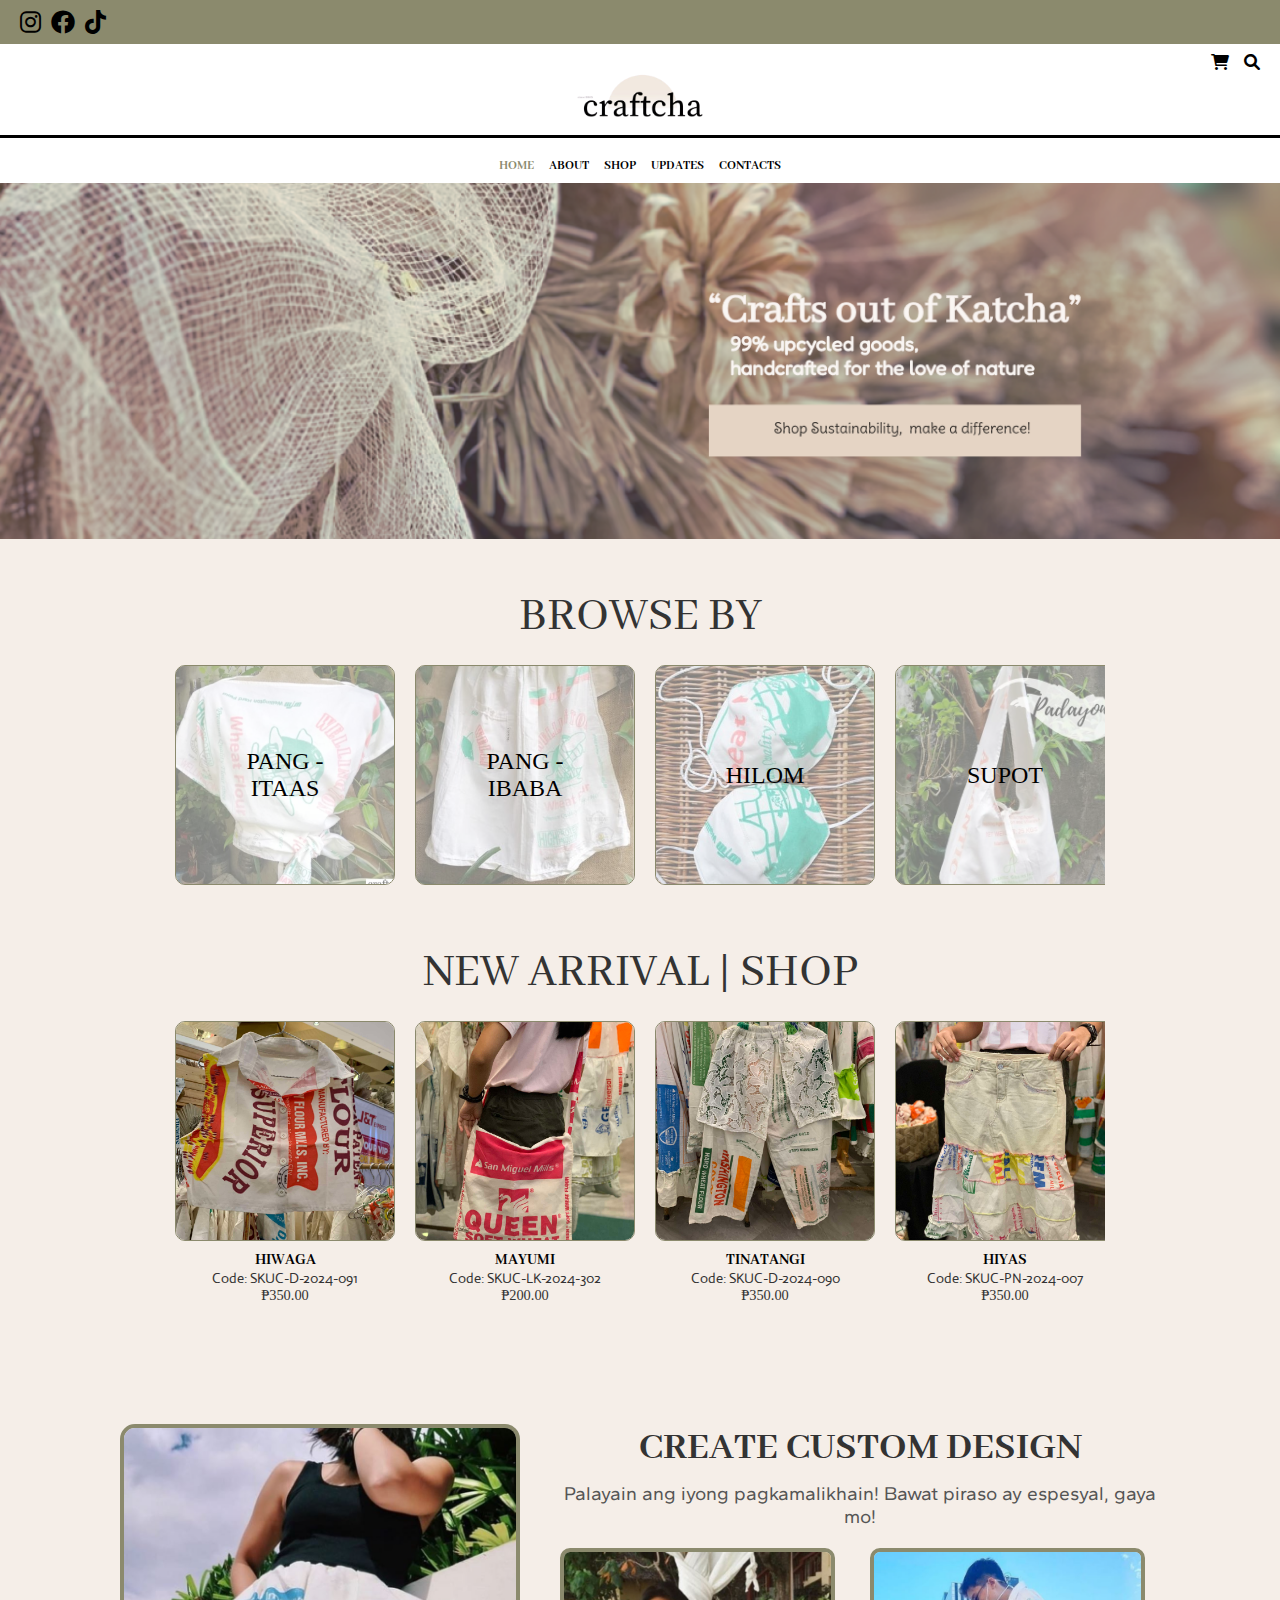
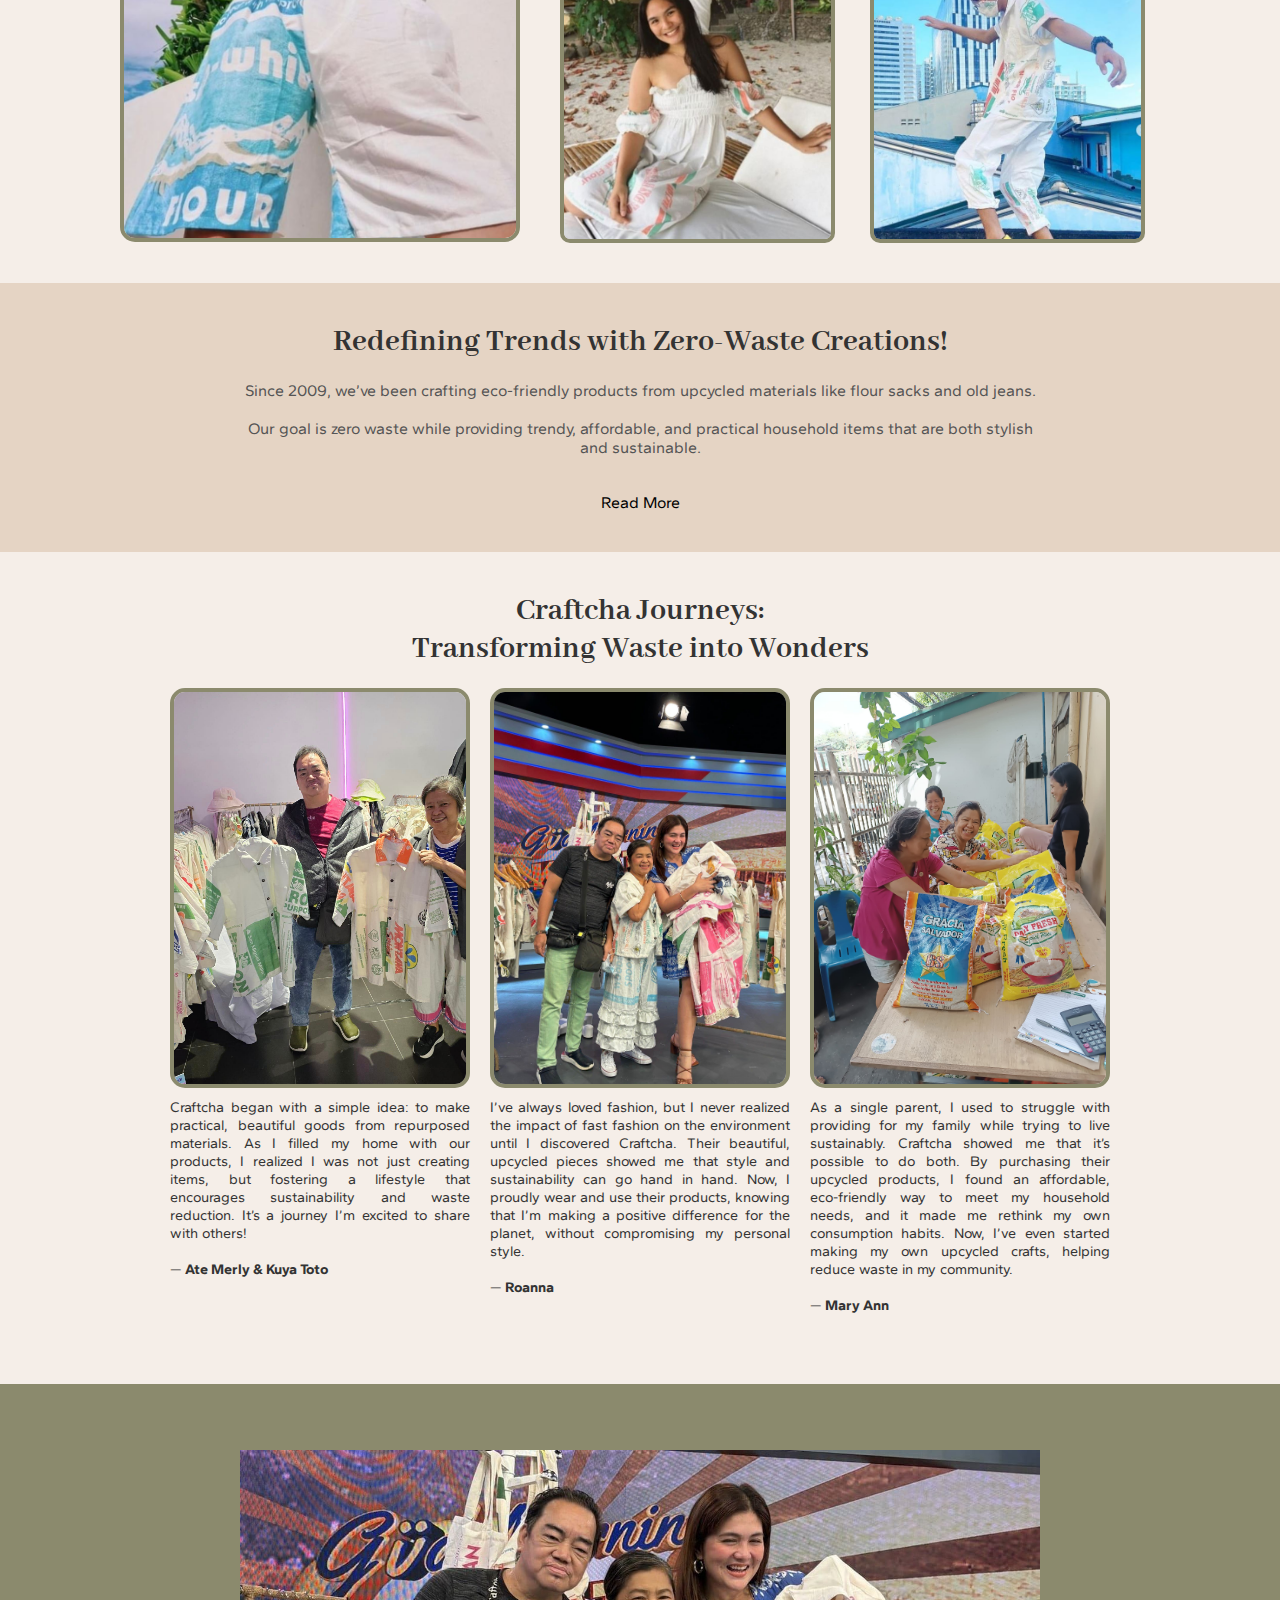
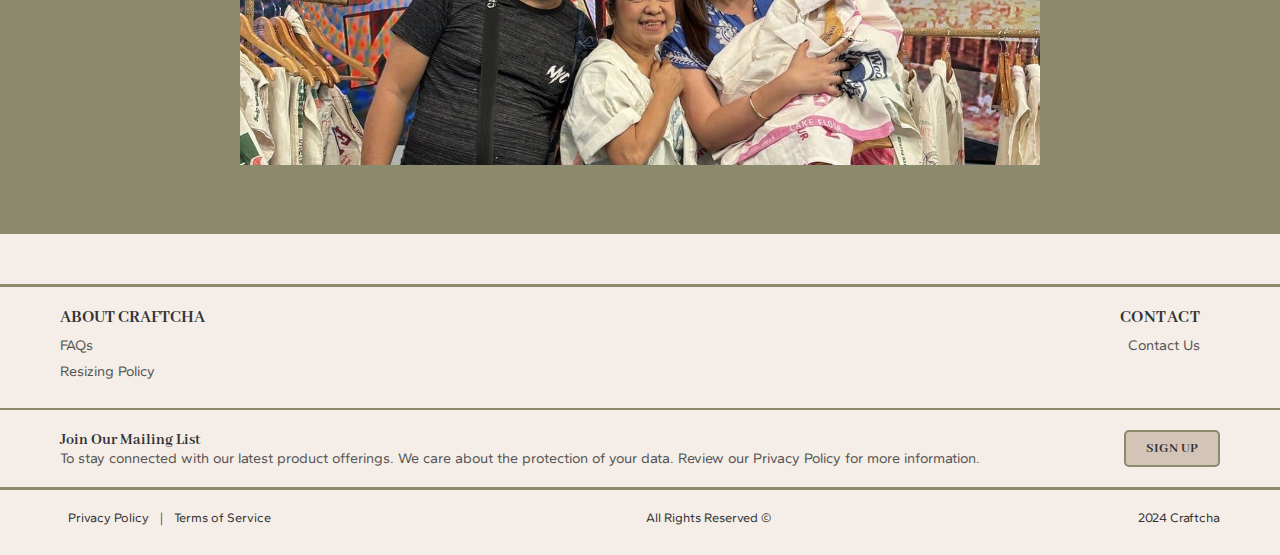
==== index.html @ 89bb4dbe "Add files via upload" ====
<!DOCTYPE html>
<html lang="en">
<head>
    <meta charset="UTF-8">
    <meta name="viewport" content="width=device-width, initial-scale=1.0">
    <title>Home</title>
    <link rel="icon" type="image/x-icon" href="assets/craftcha_logo.png">
    <link rel="stylesheet" href="styles.css">
    <link rel="stylesheet" href="header.css">
    <link rel="stylesheet" href="footer.css">
    <link rel="stylesheet" href="https://cdnjs.cloudflare.com/ajax/libs/font-awesome/6.0.0-beta3/css/all.min.css">
    <link href="https://fonts.googleapis.com/css2?family=Lisu+Bosa&display=swap" rel="stylesheet">
    <link href="https://fonts.googleapis.com/css2?family=Gantari&display=swap" rel="stylesheet">
    <link href="https://fonts.googleapis.com/css2?family=Abhaya+Libre&display=swap" rel="stylesheet">
    <link href="https://fonts.googleapis.com/css2?family=Actor&display=swap" rel="stylesheet">
</head>
<body>
    <!--HEADER-->
    <div class="header">
        <div class="tophead">
            <a href="https://www.instagram.com/craftcha.ph/" class="fa-brands fa-instagram"></a>
            <a href="https://www.facebook.com/craftchaPH" class="fa-brands fa-facebook"></a>
            <a href="https://www.tiktok.com/@craftcha.ph" class="fa-brands fa-tiktok"></a>
        </div>
        <div>
            <div class="headerIcons">
                <!-- <i class="fa-solid fa-envelope"></i> -->
                <i class="fa-solid fa-cart-shopping"></i>
                <i class="fa-solid fa-magnifying-glass"></i>
            </div>
            <img src="assets/homepage/craftcha logo.png" alt="craftcha_logo">
        </div>
        <hr class="line">
        <div class="navbar">
            <a href="index.html" id="nav_home">HOME</a>
            <a href="about_page.html" id="nav_about">ABOUT</a>
            <a href="shop_page.html" id="nav_shop">SHOP</a>
            <a href="update_page.html" id="nav_update">UPDATES</a>
            <a href="contact_page.html" id="nav_contact">CONTACTS</a>
        </div>
    </div>
    <!--END OF HEADER-->

    <!--BODY-->
    <div class="headPic">
        <img src="assets/homepage/1st pic.png" alt="">
    </div>
    <div class="body">
        <div class="head1">
            <h2>BROWSE BY</h2>
        </div>
        <div class="browseBySection">
            <div id="prod-wrapper">
                <div class="prod1">
                    <a href="shop_page.html?category=pangItaas">
                        <div class="shape1">
                            <img src="assets/shop/Garing.JPG" alt="">
                            <div class="blur1"></div>
                            <div class="text-overlay">PANG - ITAAS</div>
                        </div>
                    </a>
                    <a href="shop_page.html?category=pangIbaba">
                        <div class="shape1">
                            <img src="assets/shop/Saya.JPG" alt="">
                            <div class="blur1"></div>
                            <div class="text-overlay">PANG - IBABA</div>
                        </div>
                    </a>
                    <a href="shop_page.html?category=hilom">
                        <div class="shape1">
                            <img src="assets/shop/Laya.JPG" alt="">
                            <div class="blur1"></div>
                            <div class="text-overlay">HILOM</div>
                        </div>
                    </a>
                    <a href="shop_page.html?category=supot">
                        <div class="shape1">
                            <img src="assets/shop/Padayon.JPG" alt="">
                            <div class="blur1"></div>
                            <div class="text-overlay">SUPOT</div>    
                        </div>
                    </a>
                    <a href="shop_page.html?category=pambahay">
                        <div class="shape1">
                            <img src="assets/shop/Likha.JPG" alt="">
                            <div class="blur1"></div>
                            <div class="text-overlay">GAMIT PAMBAHAY</div>
                        </div>
                    </a>
                    <a href="shop_page.html?category=ibaPa">
                        <div class="shape1">
                            <img src="assets/shop/Isla.JPG" alt="">
                            <div class="blur1"></div>
                            <div class="text-overlay">IBA PA</div>
                        </div>
                    </a>
                </div>
            </div>
        </div>
        <div class="head1">
            <a href="shop_page.html"><h2>NEW ARRIVAL | SHOP</h2></a>
        </div>
        <div class="newArrivalSection">
            <div id="prod-wrapper">
                <div class="prod2">
                    <div class="product">
                        <div class="shape2">
                            <img src="assets/shop/Hiwaga.jpg" alt="">
                        </div>
                        <div class="product-details">
                            <p class="product-name">HIWAGA</p>
                            <p class="product-code">Code: SKUC-D-2024-091</p>
                            <p class="product-price">₱350.00</p>
                        </div>
                    </div>
                    <div class="product">
                        <div class="shape2">
                            <img src="assets/shop/Mayumi.jpg" alt="">
                        </div>
                        <div class="product-details">
                            <p class="product-name">MAYUMI</p>
                            <p class="product-code">Code: SKUC-LK-2024-302</p>
                            <p class="product-price">₱200.00</p>
                        </div>
                    </div>
                    <div class="product">
                        <div class="shape2">
                            <img src="assets/shop/Tinatangi.jpg" alt="">
                        </div>
                        <div class="product-details">
                            <p class="product-name">TINATANGI</p>
                            <p class="product-code">Code: SKUC-D-2024-090</p>
                            <p class="product-price">₱350.00</p>
                        </div>
                    </div>
                    <div class="product">
                        <div class="shape2">
                            <img src="assets/shop/Hiyas.jpg" alt="">
                        </div>
                        <div class="product-details">
                            <p class="product-name">HIYAS</p>
                            <p class="product-code">Code: SKUC-PN-2024-007</p>
                            <p class="product-price">₱350.00</p>
                        </div>
                    </div>
                    <div class="product">
                        <div class="shape2">
                            <img src="assets/shop/Tala.jpg" alt="">
                        </div>
                        <div class="product-details">
                            <p class="product-name">TALA</p>
                            <p class="product-code">Code: SKUC-KS-2024-105</p>
                            <p class="product-price">₱450.00</p>
                        </div>
                    </div>
                    <div class="product">
                        <div class="shape2">
                            <img src="assets/shop/Mabalahani.jpg" alt="">
                        </div>
                        <div class="product-details">
                            <p class="product-name">MABALAHANI</p>
                            <p class="product-code">Code: SKUC-NH-2024-067</p>
                            <p class="product-price">₱350.00</p>
                        </div>
                    </div>
                </div>
            </div>
        </div>
    </div>        
    <div class="customDesignSection">
        <div class="content">
            <img src="assets/homepage/v51_111.png" alt="Description" class="leftImage">
                <div class="text">
                    <h1>CREATE CUSTOM DESIGN</h1>
                    <p>
                        Palayain ang iyong pagkamalikhain! Bawat piraso ay espesyal, gaya mo!
                    </p>
                    <div class="additional-images">
                        <img src="assets/homepage/v51_115.png" alt="Description" class="additionalImage">
                        <img src="assets/homepage/v51_116.png" alt="Description" class="additionalImage">
                    </div>
                </div>
            </div>
        </div>   
    </div>
    <div class="aboutPreview">
        <div class="shape3">
            <h1>Redefining Trends with Zero-Waste Creations!</h1>
            <p>
                Since 2009, we’ve been crafting eco-friendly products from upcycled materials like flour sacks and old jeans. <br><br>

                Our goal is zero waste while providing trendy, affordable, and practical household items that are both stylish and sustainable.</p><br><br>
            <a href="about_page.html#read-more">Read More</a>
        </div>
    </div>
    <div class="journey">
        <h1>Craftcha Journeys: <br>Transforming Waste into Wonders</h1>
        <div class="shape">
            <div class="product">
                <div class="shape4">
                    <img src="assets/homepage/story 1.png" alt="">
                </div>
                <div class="text">
                    <p class="para-text">Craftcha began with a simple idea: to make practical, beautiful goods from repurposed materials. As I filled my home with our products, I realized I was not just creating items, but fostering a lifestyle that encourages sustainability and waste reduction. It’s a journey I’m excited to share with others! <br><br>

                    — <b>Ate Merly & Kuya Toto</b> </p>
                </div>
            </div>
            <div class="product">
                <div class="shape4">
                    <img src="assets/homepage/story 2.png" alt="">
                </div>
                <div class="text">
                    <p class="para-text">I’ve always loved fashion, but I never realized the impact of fast fashion on the environment until I discovered Craftcha. Their beautiful, upcycled pieces showed me that style and sustainability can go hand in hand. Now, I proudly wear and use their products, knowing that I’m making a positive difference for the planet, without compromising my personal style.<br><br>

                    — <b>Roanna</b>  </p>
                </div>
            </div>
            <div class="product">
                <div class="shape4">
                    <img src="assets/homepage/story 3.png" alt="">
                </div>
                <div class="text">
                    <p class="para-text">As a single parent, I used to struggle with providing for my family while trying to live sustainably. Craftcha showed me that it’s possible to do both. By purchasing their upcycled products, I found an affordable, eco-friendly way to meet my household needs, and it made me rethink my own consumption habits. Now, I’ve even started making my own upcycled crafts, helping reduce waste in my community.<br><br>

                    — <b>Mary Ann</b> </p>
                </div>
            </div>
        </div>
    </div>
    <div class="slideshow">
        <div class="slideshowContainer">
            <div class="mySlides fade"> 
                <img src="assets/homepage/1st Slide.jpg" > 
            </div> 
            <div class="mySlides fade"> 
                <img src="assets/homepage/2nd Slide.jpg" > 
            </div> 
            <div class="mySlides fade"> 
                <img src="assets/homepage/3rd Slide.jpg" > 
            </div> 
            <div class="mySlides fade"> 
                <img src="assets/homepage/4th Slide.jpg" > 
            </div> 
        </div>
    </div>
    <script>
        let slideIndex = 0;
        showSlides();

        function showSlides() {
            let slides = document.getElementsByClassName("mySlides");
            for (let i = 0; i < slides.length; i++) {
                slides[i].style.display = "none";  
            }
            slideIndex++;
            if (slideIndex > slides.length) {slideIndex = 1}    
            slides[slideIndex-1].style.display = "block";  
            setTimeout(showSlides, 2000);
        }

    </script>
    <!--END OF BODY-->

    <!--FOOTER-->
    <div class="footer">
        <div class="footer-content">
            <hr class="divider"> 

            <div class="footer-top">
                <div class="footer-section">
                    <h3>ABOUT CRAFTCHA</h3>
                    <ul>
                        <a href="about_page.html#faq-section"><li>FAQs</li></a>
                        <!-- <li>Shipping & Returns</li> -->
                        <!-- <li>Warranty</li> -->
                        <!-- <li>Product Reviews</li> -->
                        <a href="about_page.html#resize"><li>Resizing Policy</li></a>
                        <!-- <a href="update_page.html">Updates</a> -->
                    </ul>
                </div>
                <div class="contact-section">
                    <h3>CONTACT</h3>
                    <ul>
                        <a href="contact_page.html"><li>Contact Us</li></a>
                        <!-- <li>Request an Appointment</li> -->
                        <!-- <li>Track Your Order</li> -->
                        <!-- <li>Photo Submission Form</li> -->
                    </ul>
                </div>
            </div> 

            <hr class="divider"> 

            <div class="footer-middle">
                <div class="mailing-title">
                    <b>Join Our Mailing List</b>
                    <p>To stay connected with our latest product offerings. We care about the protection of your data. Review our Privacy Policy for more information.</p>
                </div>
                <button class="sign-up-button">SIGN UP</button>
            </div>

            <hr class="divider"> 

            <div class="footer-bottom">
                <!-- <div class="social-media">
                    <img class="footer-icon" src="assets/homepage/ig.png" alt="Instagram">
                    <img class="footer-icon" src="assets/homepage/fb.png" alt="Facebook">
                    <img class="footer-icon" src="assets/homepage/tiktok.png" alt="TikTok">
                </div> -->
                <div class="legal-links">
                    <a href="#">Privacy Policy</a> | <a href="#">Terms of Service</a>
                </div>
                <div class="copyright"> All Rights Reserved © </div>
                <div class="craftcha"> 2024 Craftcha </div>
            </div>
        </div>
    </div>
    <!--END OF FOOTER-->
    
    <!-- <div class="big-byte-section">
        <h4>BIG BYTE</h4>
        <p>Members</p>
        <ul>
            <li>Aguiman, Raellah</li>
            <li>Agustin, Erica</li>
            <li>Bola, Shareen</li>
            <li>Chan, Ernest</li>
            <li>Majadas, Geian</li>
            <li>Sanchez, Jhio</li>
        </ul>
    </div> -->
</body>
</html>
---- styles.css ----
#nav_home {
    color:#8b8a6d;
}
/* Head Image Section */
.headPic {
    width:100%;
    overflow:hidden;
    display:flex;
    justify-content:center;
    align-items:center;
    background-color:#f0e7de;
    margin-top:180px;
}
.headPic img {
    width:100%;
    height:80%;
    object-fit:cover;
    object-position:center;
}
/* Mobile responsive adjustments */
/* @media (max-width:768px) {
    .headPic {
        height:60vh;
    }
}
@media (max-width:576px) {
    .headPic {
        height:50vh;
    }
}Body */
.body {
    padding:50px 20px 20px;
}
.browseBySection,.newArrivalSection {
    text-align:center;
    margin-bottom:40px;
    display:flex;
    justify-content:center;
    align-items:center;
}
.head1 {
    font-family:'Abhaya Libre';
    font-size:2rem;
    margin-bottom:20px;
    color:#333;
    display:flex;
    justify-content:center;
}
.head1 h2 {
    font-weight:normal;
}
.head1 a,.shape3 a {
    color:inherit;
    text-decoration:none;
}
.head1 a:hover,.shape3 a:hover {
    color:#8b8a6d;
    text-decoration:underline;
}
#prod-wrapper {
    width:75%;
    overflow-x:auto;
    -webkit-overflow-scrolling:touch;
    padding-bottom:20px;
}
.prod1,.prod2 {
    display:flex;
    flex-wrap:nowrap;
    gap:20px;
    justify-content:flex-start;
}
.shape1,.shape2 {
    position:relative;
    width:220px;
    height:220px;
    border:1px solid #8b8a6d;
    border-radius:10px;
    overflow:hidden;
    flex-shrink:0;
}
.shape1 img,.shape2 img {
    width:100%;
    height:100%;
    object-fit:cover;
}
.blur1 {
    position:absolute;
    top:0;
    left:0;
    width:100%;
    height:100%;
    background-color:rgba(255,255,255,0.5);
}
.text-overlay {
    position:absolute;
    top:50%;
    left:50%;
    transform:translate(-50%,-50%);
    font-size:1.5rem;
    color:#000;
    text-align:center;
}
.product-details {
    text-align:center;
    margin-top:10px;
}
.product-details .product-name {
    font-family:'Abhaya Libre';
}
.product-details .product-code {
    font-family:'Actor';
}
.text p {
    font-family:'Gantari';
}
.product-name {
    font-weight:bold;
}
.product-code,.product-price {
    font-size:0.9rem;
    color:#333;
}
.shape3 h1 {
    font-family:'Abhaya Libre';
}
.shape3 p, .shape3 a {
    font-family:'Gantari';
}
.text h1,.text p {
    text-align:center;
}
.customDesignSection {
    background-color:#F5EEE8;
    padding:40px;
}
.content {
    display:flex;
    align-items:flex-start;
    justify-content:center;
    gap:40px;
    flex-wrap:wrap;
}
.leftImage {
    width:100%;
    max-width:400px;
    border:4px solid #8b8a6d;
    border-radius:15px;
    object-fit:cover;
}
.text {
    max-width:600px;
    text-align:left;
}
.text h1 {
    font-size:2.5rem;
    color:#333;
    margin-bottom:10px;
    font-family:'Abhaya Libre';
}
.text p {
    font-size:1.2rem;
    color:#555;
    margin-bottom:20px;
}
.additional-images {
    display:grid;
    grid-template-columns:repeat(3,1fr);
    gap:15px;
    margin-top:20px;
}
.additional-images {
    display:flex;
    gap:35px;
    justify-content:flex-start;
    margin-top:20px;
    margin-left:auto;
    margin-right:auto;
}
.additionalImage {
    width:275px;
    height:295px;
    border:4px solid #8b8a6d;
    border-radius:10px;
    object-fit:cover;
    background-color:#f0e7de;
}
/* Responsive adjustments */
@media (max-width:768px) {
    .content {
        flex-direction:column;
        align-items:center;
        text-align:center;
    }
    .text {
        text-align:center;
    }
    .additional-images {
        display:grid;
        grid-template-columns:repeat(
          2,1fr
        );
        gap:15px;
        justify-items:center;
        margin-top:20px;
    }
    .additionalImage {
        width:160px;
        height:180px;
    }
}
@media (max-width:426px) {
    .leftImage {
        max-width:90%;
        margin:0 auto;
    }
    .text h1 {
        font-size:1.8rem;
    }
    .additional-images {
        grid-template-columns:1fr;
        justify-items:center;
    }
    .additionalImage {
        width:140px;
        height:160px;
    }

    /* .text .para-text {
        max-width: 500px;
    } */
}/* About Preview */
.aboutPreview {
    background-color:#e5d4c4;
    text-align:center;
    padding:40px 20px;
}
.shape3 {
    max-width:800px;
    margin:auto;
}
.shape3 h1 {
    font-size:2rem;
    color:#333;
    margin-bottom:20px;
}
.shape3 p {
    font-size:1rem;
    color:#555;
}
/* Journey Section */
.journey {
    text-align:center;
    padding:40px 20px;
}
.journey h1 {
    font-size:2rem;
    color:#333;
    margin-bottom:20px;
    font-family:'Abhaya Libre';
}
.shape {
    display:flex;
    flex-wrap:wrap;
    gap:20px;
    justify-content:center;
}
.shape4 {
    width:300px;
    height:400px;
    border:4px solid #8b8a6d;
    border-radius:15px;
    overflow:hidden;
    display:flex;
    align-items:center;
    justify-content:center;
}
.shape4 img {
    width:100%;
    height:100%;
    object-fit:cover;
}
.text .para-text {
    font-size:0.9rem;
    color:#333;
    padding:10px 0;
    text-align:justify;
    max-width:300px;
    /* margin:0 auto; */
}
.slideshow {
    background-color:#8B8A6D;
}
/* Slideshow */
.slideshowContainer {
    position:relative;
    max-width:100%;
    width:800px;
    height:450px;
    overflow:hidden;
    display:flex;
    align-items:center;
    justify-content:center;
    margin:auto;
    /* animation: slideShow 2s linear infinite; */
}

/* @keyframes slideShow {
    0% {
      transform: translateX(0);
    }
    33.33% {
      transform: translateX(-100%);
    }
    66.66% {
      transform: translateX(-200%);
    }
    100% {
      transform: translateX(0);
    }
} */
.mySlides {
    display:none;
}
.mySlides img {
    width:100%;
    height:100%;
    object-fit:cover;
}
@media (max-width:768px) {
    .slideshowContainer {
        width:100%;
        height:auto;
    }
    .mySlides img {
        height:auto;
    }
}
---- header.css ----
* {
    margin:0;
    padding:0;
    box-sizing:border-box;
}
body {
    background-color:#F5EEE8;
    overflow-x:hidden;
    scroll-behavior: smooth;
}
.header {
    position:fixed;
    top:0;
    width:100%;
    background:white;
    z-index:999;
}
.tophead {
    background-color:#8b8a6d;
    display:flex;
    justify-content:flex-start;
    gap:10px;
    padding:10px 20px;
}
.tophead a {
    color:black;
    font-size:1.5rem;
    text-decoration:none;
}

.tophead a:hover {
    color: inherit;
    text-decoration: none;
}

.headerIcons {
    display:flex;
    gap:15px;
    justify-content:flex-end;
    margin:10px 20px 0 0;
}
.header img {
    display:block;
    margin:0 auto;
    max-width:150px;
    height:auto;
}
.line {
    border:none;
    height:2.5px;
    background-color:black;
    margin:10px 0;
}
.navbar {
    font-family:'Abhaya Libre';
    display:flex;
    justify-content:center;
    gap:15px;
    padding:10px;
    font-weight:bold;
    font-size:small;
}
.navbar a {
    color:black;
    text-decoration:none;
}
.navbar a:hover {
    color:#8b8a6d;
}
/* Mobile responsiveness */
@media (max-width:360px) {
    .navbar {
        align-items:center;
        padding:8px;
    }
    .navbar a {
        font-size:.9rem;
        padding:6px 0;
    }
    .navbar a:hover {
        color:#8b8a6d;
    }
}

.main_header {
    font-family: 'Abhaya Libre';
}
---- footer.css ----
/* Footer */
/* Footer Styling */
.footer {
    background-color:#F5EEE8;
    padding:30px 0;
    color:#333;
}
.footer-content {
    max-width:1200px;
    margin:auto;
    padding:0 20px;
}
.divider {
    border:0;
    height:2.5px;
    background-color:#8b8a6d;
    margin:20px 0;
    width:100vw !important;
    position:relative;
    left:50%;
    transform:translateX(-50%);
}
.footer-top {
    display:flex;
    justify-content:space-between;
    flex-wrap:wrap;
}
.footer-section {
    flex:1;
    min-width:220px;
    text-align:left;
}
.footer-section h3 {
    font-size:1.1rem;
    font-weight:bold;
    margin-bottom:5px;
    color:#333;
    font-family:'Abhaya Libre';
}
.footer-section ul {
    list-style:none;
}
.footer-section ul li {
    margin:8px 0;
    color:#555;
    font-size:0.9rem;
    font-family:'Gantari';
}
/* Mobile Responsive Styling */
@media (max-width:768px) {
    .footer-section {
        text-align:center;
        padding:10px 0;
    }
    .footer-section h3 {
        font-size:1rem;
        margin-bottom:10px;
    }
    .footer-section ul li {
        font-size:0.85rem;
        margin:6px 0;
    }
}

/* Contact Section Styling */
.contact-section {
    flex:1;
    min-width:220px;
    text-align:right;
    padding:0 20px;
}
.contact-section h3 {
    font-size:1.1rem;
    font-weight:bold;
    margin-bottom:5px;
    color:#333;
    letter-spacing:0.5px;
    font-family:'Abhaya Libre';
}
.contact-section ul {
    list-style:none;
    padding:0;
}
.contact-section ul li {
    margin:8px 0;
    color:#555;
    font-size:0.9rem;
    transition:color 0.3s;
    font-family:'Gantari';
}
@media (max-width:768px) {
    .contact-section {
        text-align:center;
        padding:10px 0;
    }
    .contact-section h3 {
        font-size:1rem;
        margin-bottom:10px;
    }
    .contact-section ul li {
        font-size:0.85rem;
        margin:6px 0;
    }
}
.footer-middle {
    display:flex;
    justify-content:space-between;
    /* align-items:center; */
    background-color:#F5EEE8;
    /* padding:0; */
}
.mailing-title {
    font-size:1rem;
}

.mailing-title b {
    font-family:'Abhaya Libre';
}

.mailing-title p {
    font-size:0.9rem;
    color:#555;
    /* max-width:600px; */
    margin-right:10px;
    font-family:'Gantari';
}
.sign-up-button {
    padding:5px 20px;
    background-color:#d4c4b8;
    color:#333;
    border:2px solid #8b8a6d;
    border-radius:5px;
    font-size:0.9rem;
    cursor:pointer;
    font-weight:bold;
    transition:background-color 0.3s,color 0.3s;
    /* margin-left:-10px; */
    font-family:'Abhaya Libre';
}
.sign-up-button:hover {
    background-color:#8b8a6d;
    color:#fff;
}
.footer-bottom {
    display:flex;
    justify-content:space-between;
    align-items:center;
    flex-wrap:wrap;
    text-align:center;
    padding-top:0px;
    font-family:'Gantari';
}
.social-media {
    display:flex;
    gap:5px;
}
.footer-icon {
    width:20px;
    height:20px;
    transition:opacity 0.3s;
}
.footer-icon:hover {
    opacity:0.7;
}
.legal-links {
    font-size:0.8rem;
    color:#555;
}
.legal-links a {
    color:#333;
    text-decoration:none;
    margin:0 8px;
    transition:color 0.3s;
}
.legal-links a:hover {
    color:#8b8a6d;
}
.copyright {
    font-size:0.8rem;
    color:#333;
}
.craftcha {
    font-size:0.8rem;
    color:#333;
}
/* Responsive Adjustments */
@media (max-width:768px) {
    .footer-top {
        flex-direction:column;
        text-align:center;
    }
    .footer-bottom {
        flex-direction:column;
        gap:10px;
    }
}/* Big Byte Section Styling */
.big-byte-section {
    font-size:0.9rem;
    color:#333;
    text-align:left;
    margin:20px 0;
    line-height:1.5;
}
.big-byte-section h4 {
    font-size:1rem;
    font-weight:bold;
    margin-bottom:10px;
}
.big-byte-section ul {
    list-style:none;
    padding:0;
    margin:0;
}
.big-byte-section li {
    margin-bottom:5px;
}
.footer-container .big-byte-section {
    margin-top:20px;
    padding-top:10px;
    border-top:1px solid #8b8a6d;
}

/* ul a li {
    list-style-type: none;
} */

a {
    color: inherit;
    text-decoration: none;
}

a:hover {
    color: #8b8a6d;
    text-decoration: underline;
}
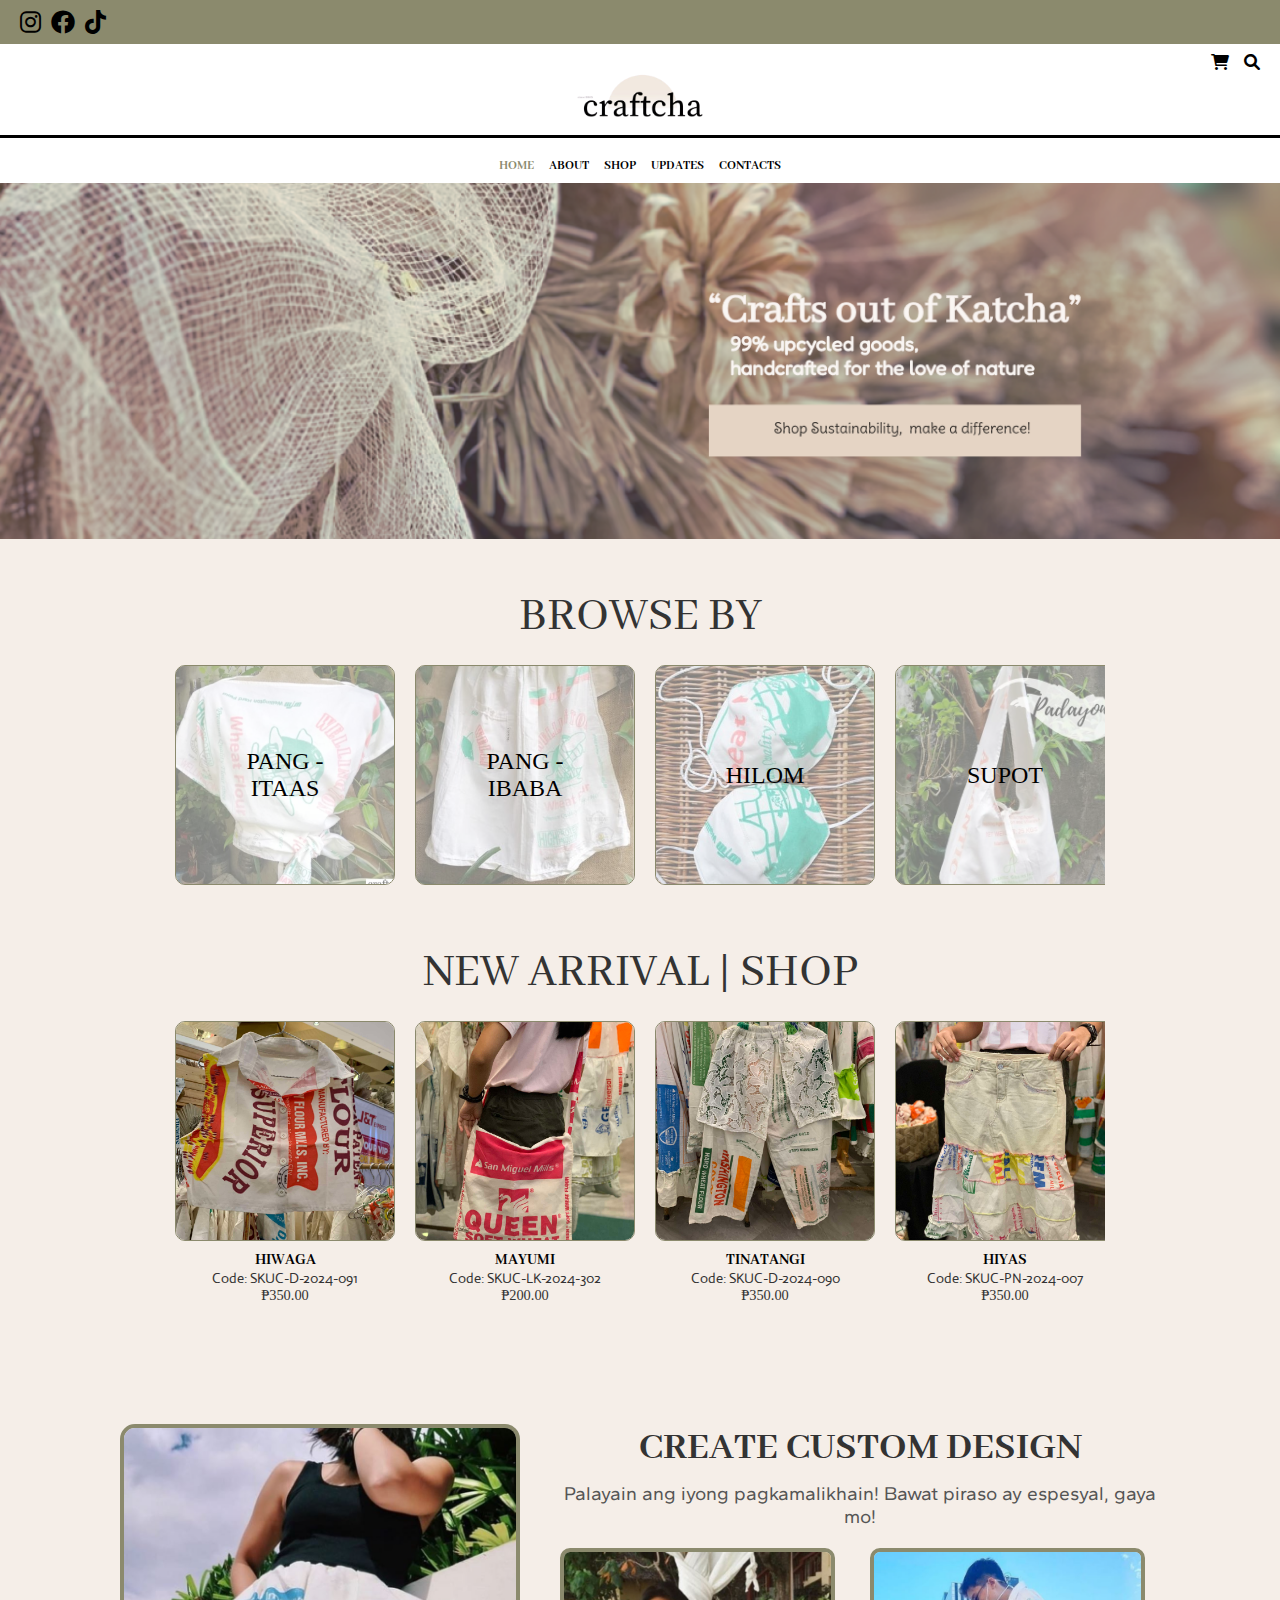
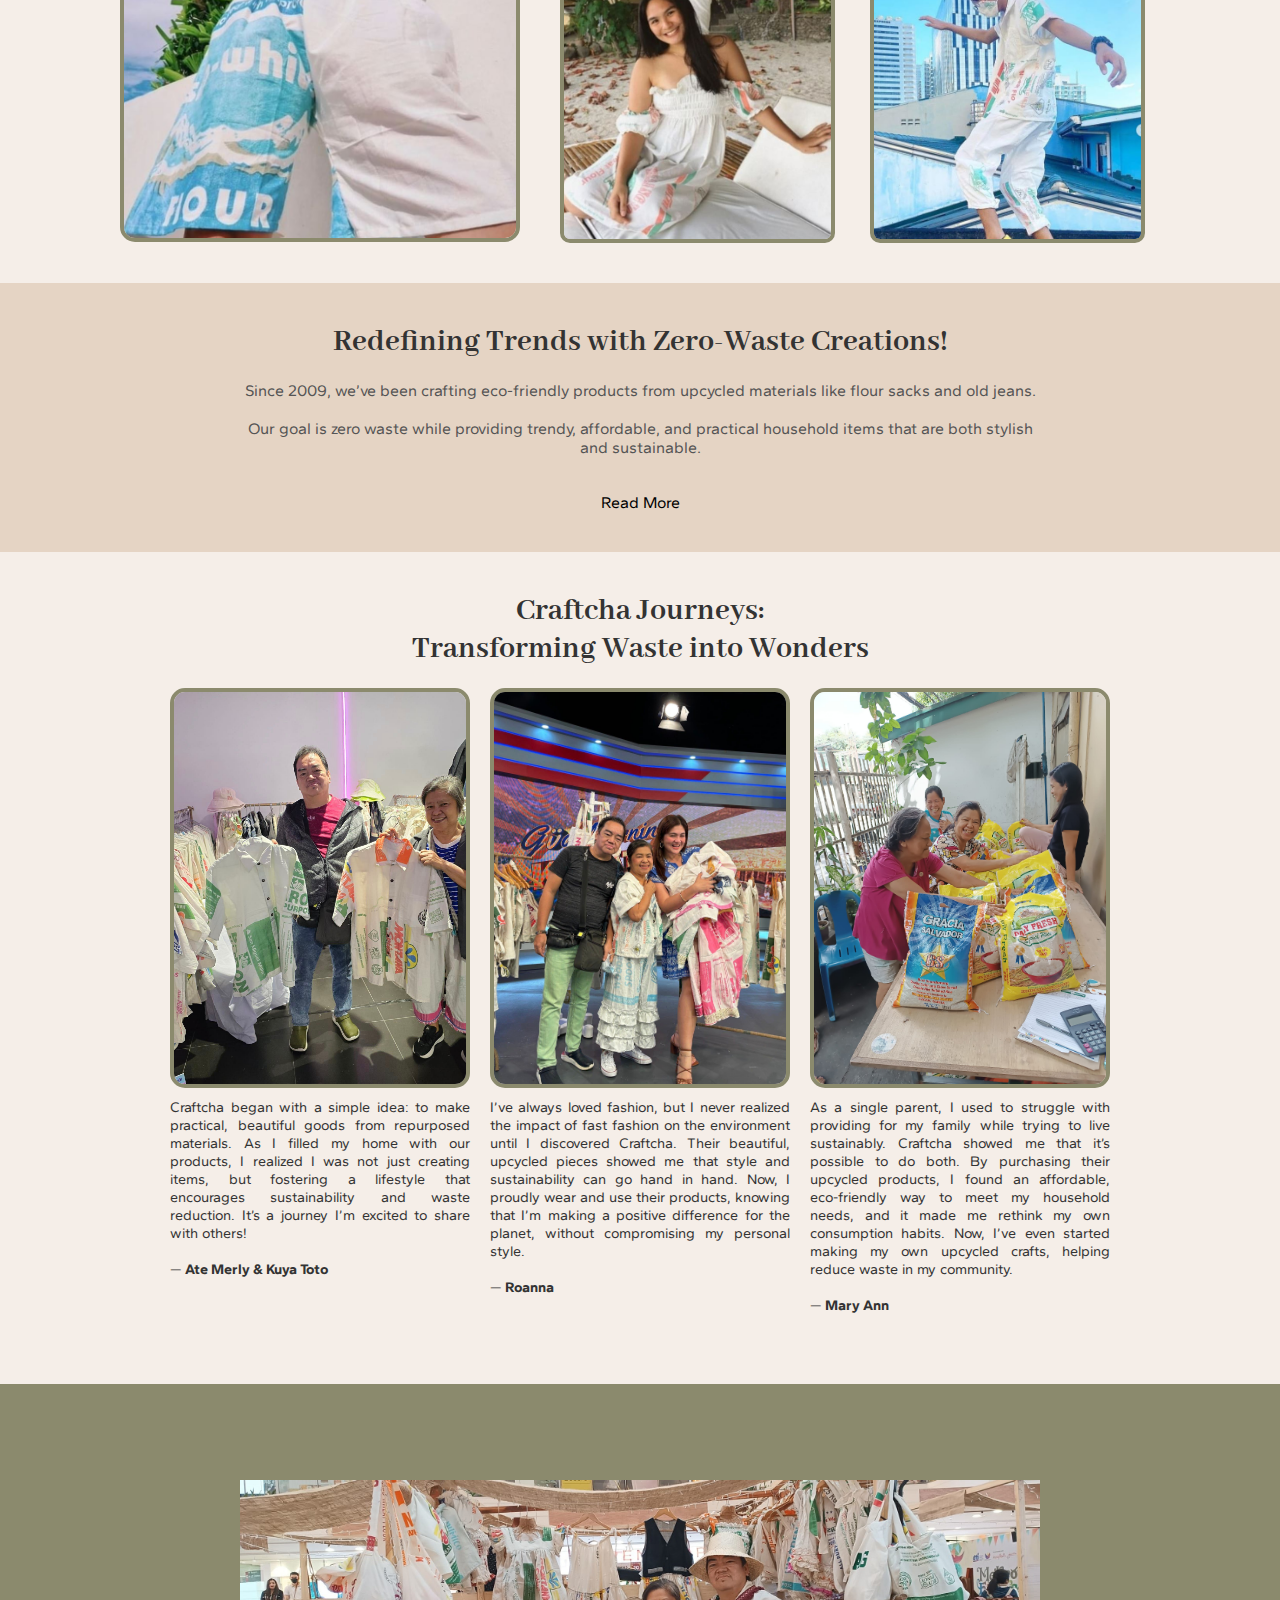
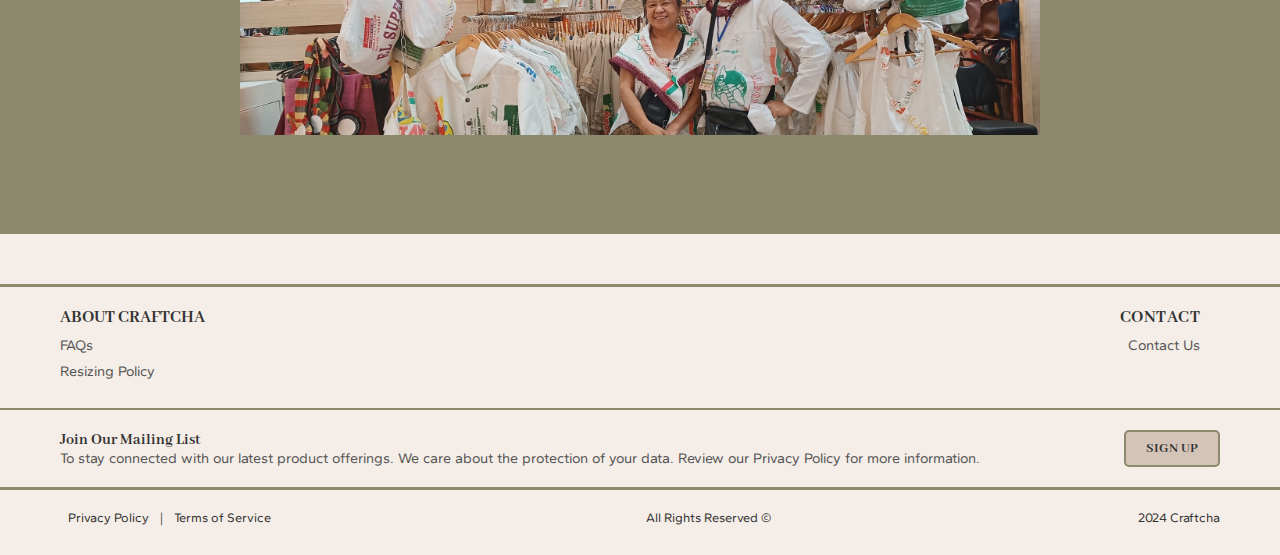
==== commit 84872e91: "Add files via upload" ====
--- a/index.html
+++ b/index.html
@@ -98,7 +98,7 @@
             </div>
         </div>
         <div class="head1">
-            <a href="shop_page.html"><h2>NEW ARRIVAL | SHOP</h2></a>
+            <a href="shop_page.html?category=new"><h2>NEW ARRIVAL | SHOP</h2></a>
         </div>
         <div class="newArrivalSection">
             <div id="prod-wrapper">
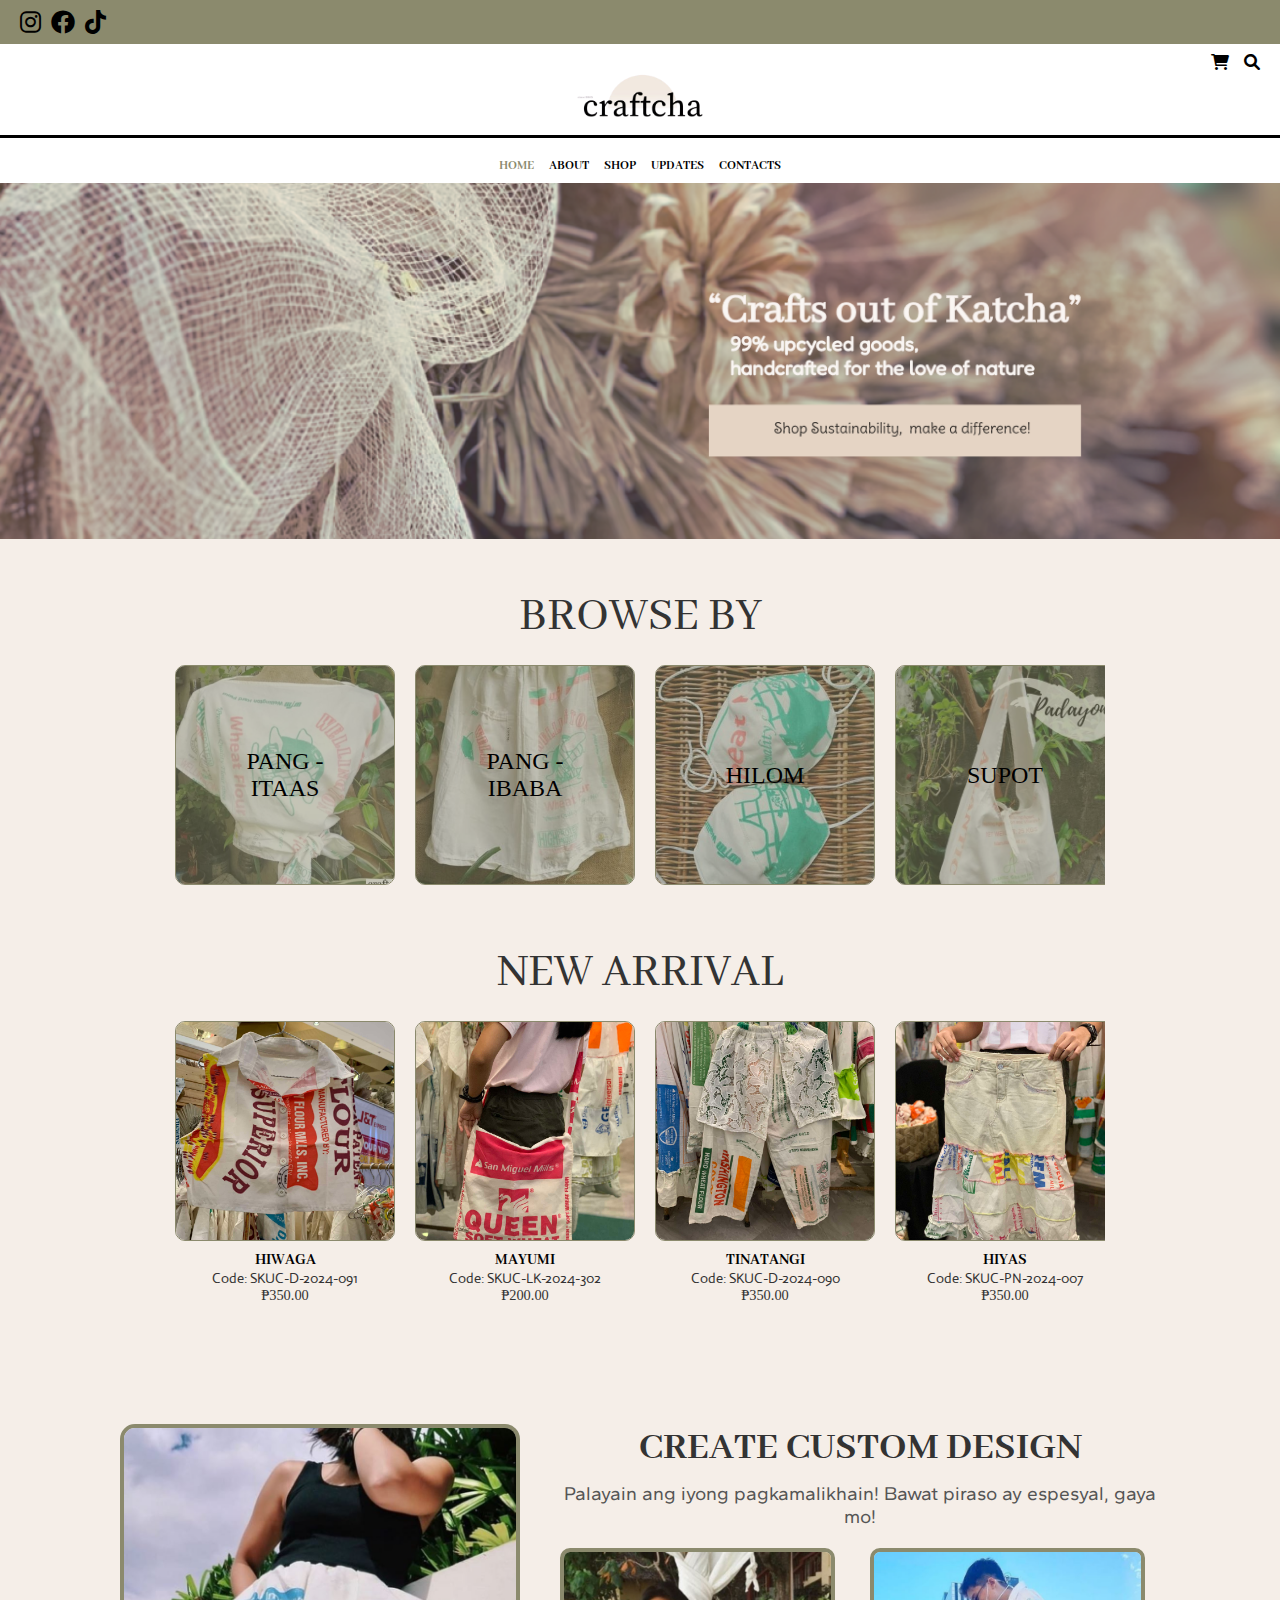
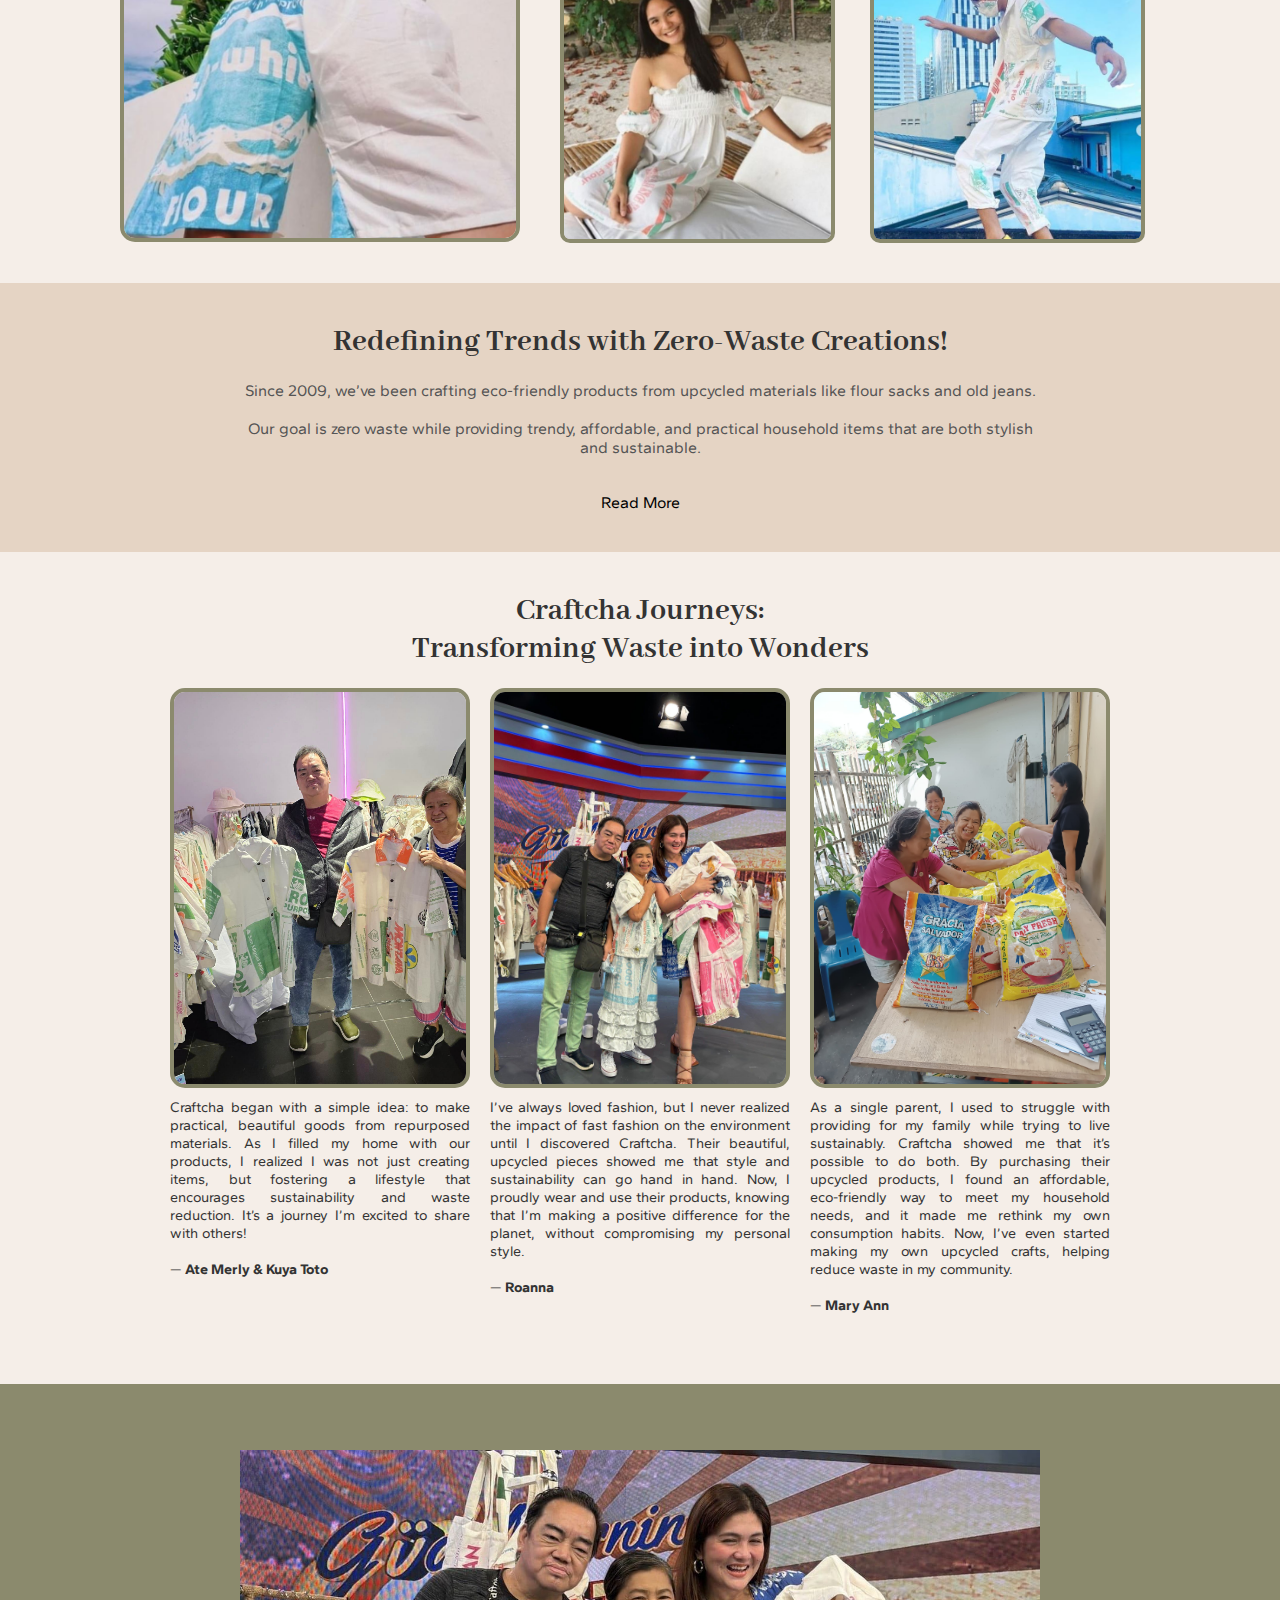
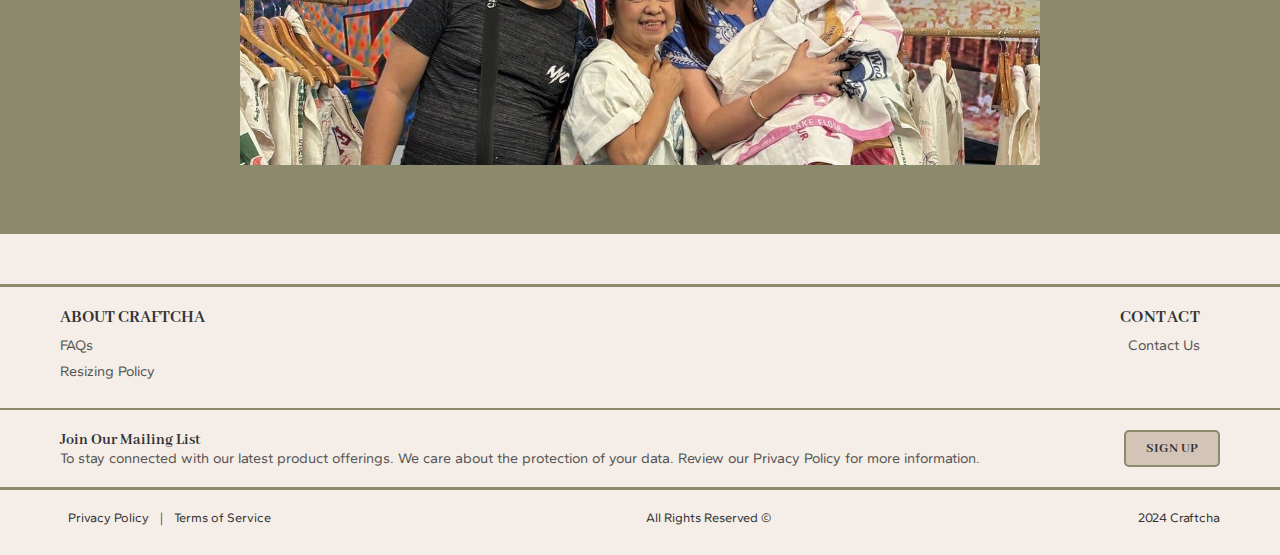
==== commit 5657adf0: "Add files via upload" ====
--- a/index.html
+++ b/index.html
@@ -28,7 +28,7 @@
                 <i class="fa-solid fa-cart-shopping"></i>
                 <i class="fa-solid fa-magnifying-glass"></i>
             </div>
-            <img src="assets/homepage/craftcha logo.png" alt="craftcha_logo">
+            <a href="index.html"><img src="assets/homepage/craftcha logo.png" alt="craftcha_logo"></a>
         </div>
         <hr class="line">
         <div class="navbar">
@@ -98,7 +98,7 @@
             </div>
         </div>
         <div class="head1">
-            <a href="shop_page.html?category=new"><h2>NEW ARRIVAL | SHOP</h2></a>
+            <a href="shop_page.html?category=new"><h2>NEW ARRIVAL</h2></a>
         </div>
         <div class="newArrivalSection">
             <div id="prod-wrapper">
--- a/styles.css
+++ b/styles.css
@@ -89,7 +89,7 @@
     left:0;
     width:100%;
     height:100%;
-    background-color:rgba(255,255,255,0.5);
+    background-color:rgba(139, 138, 109, 0.5);;
 }
 .text-overlay {
     position:absolute;
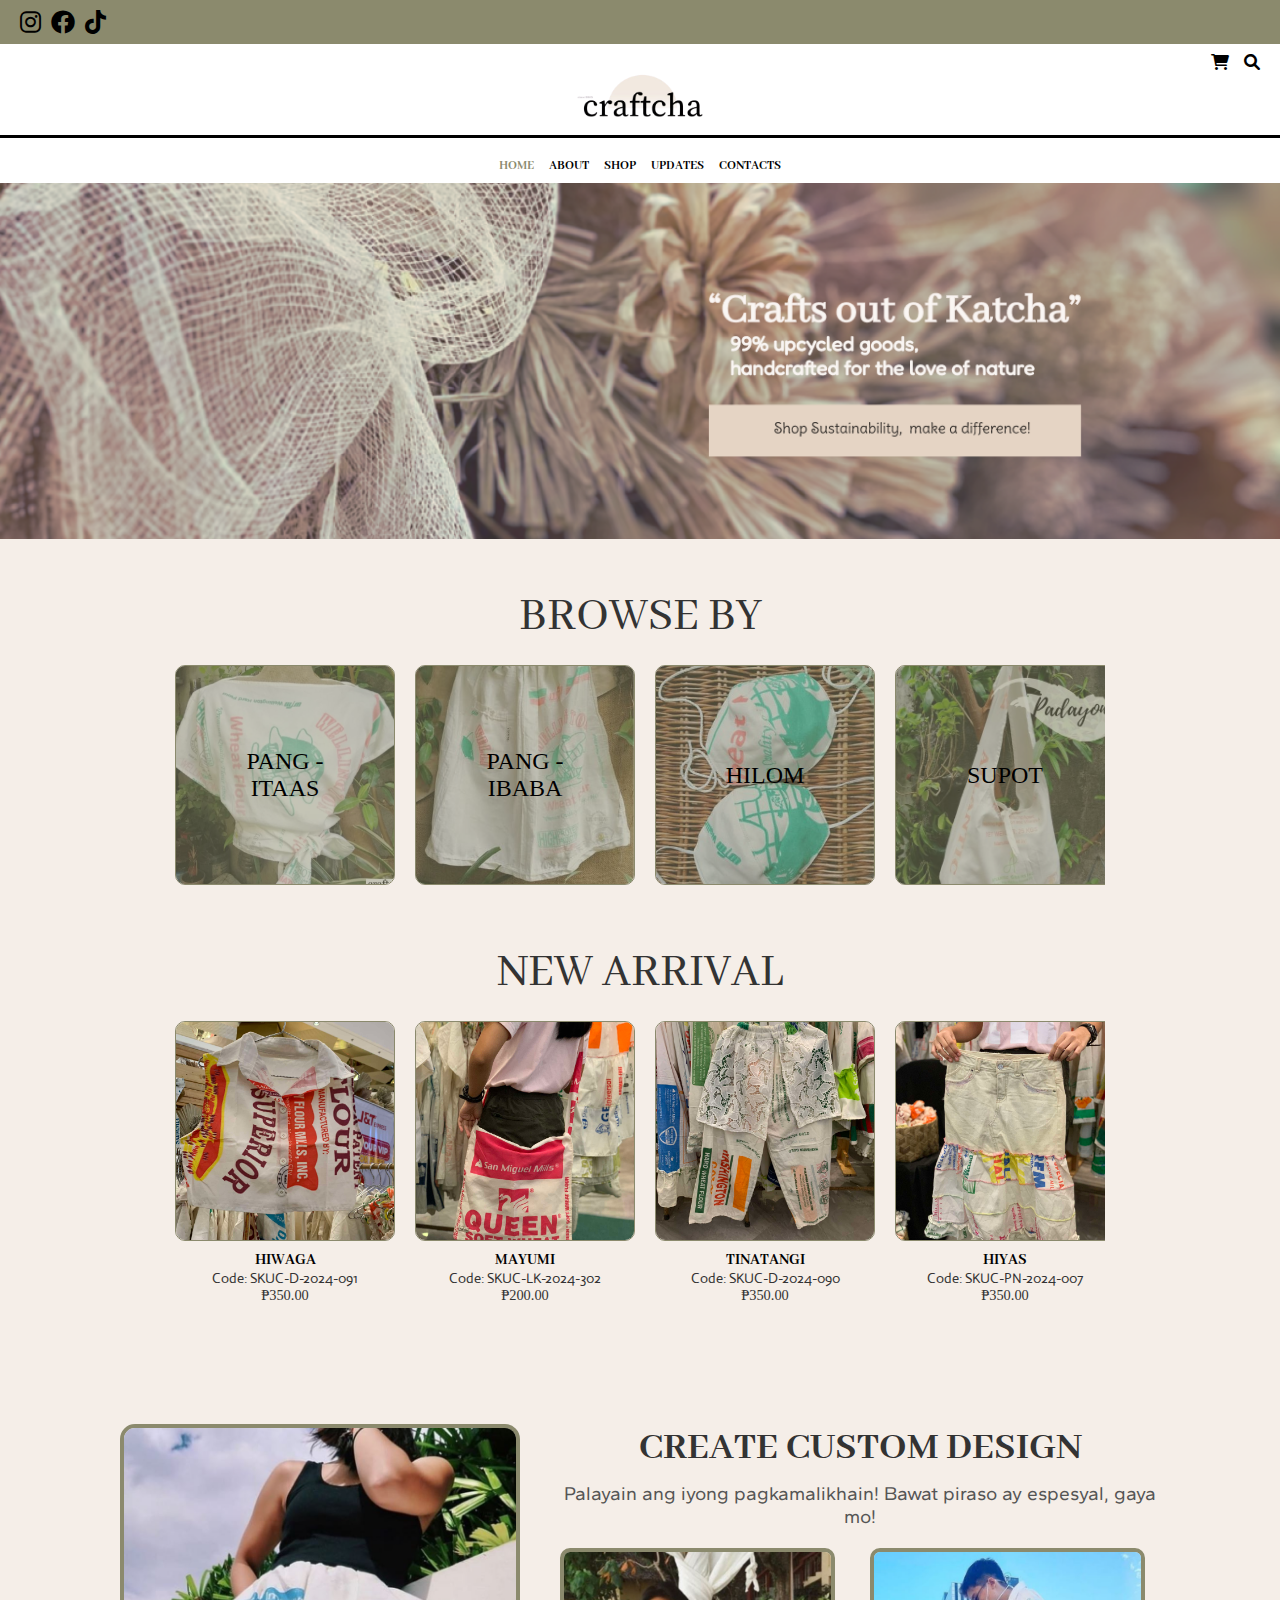
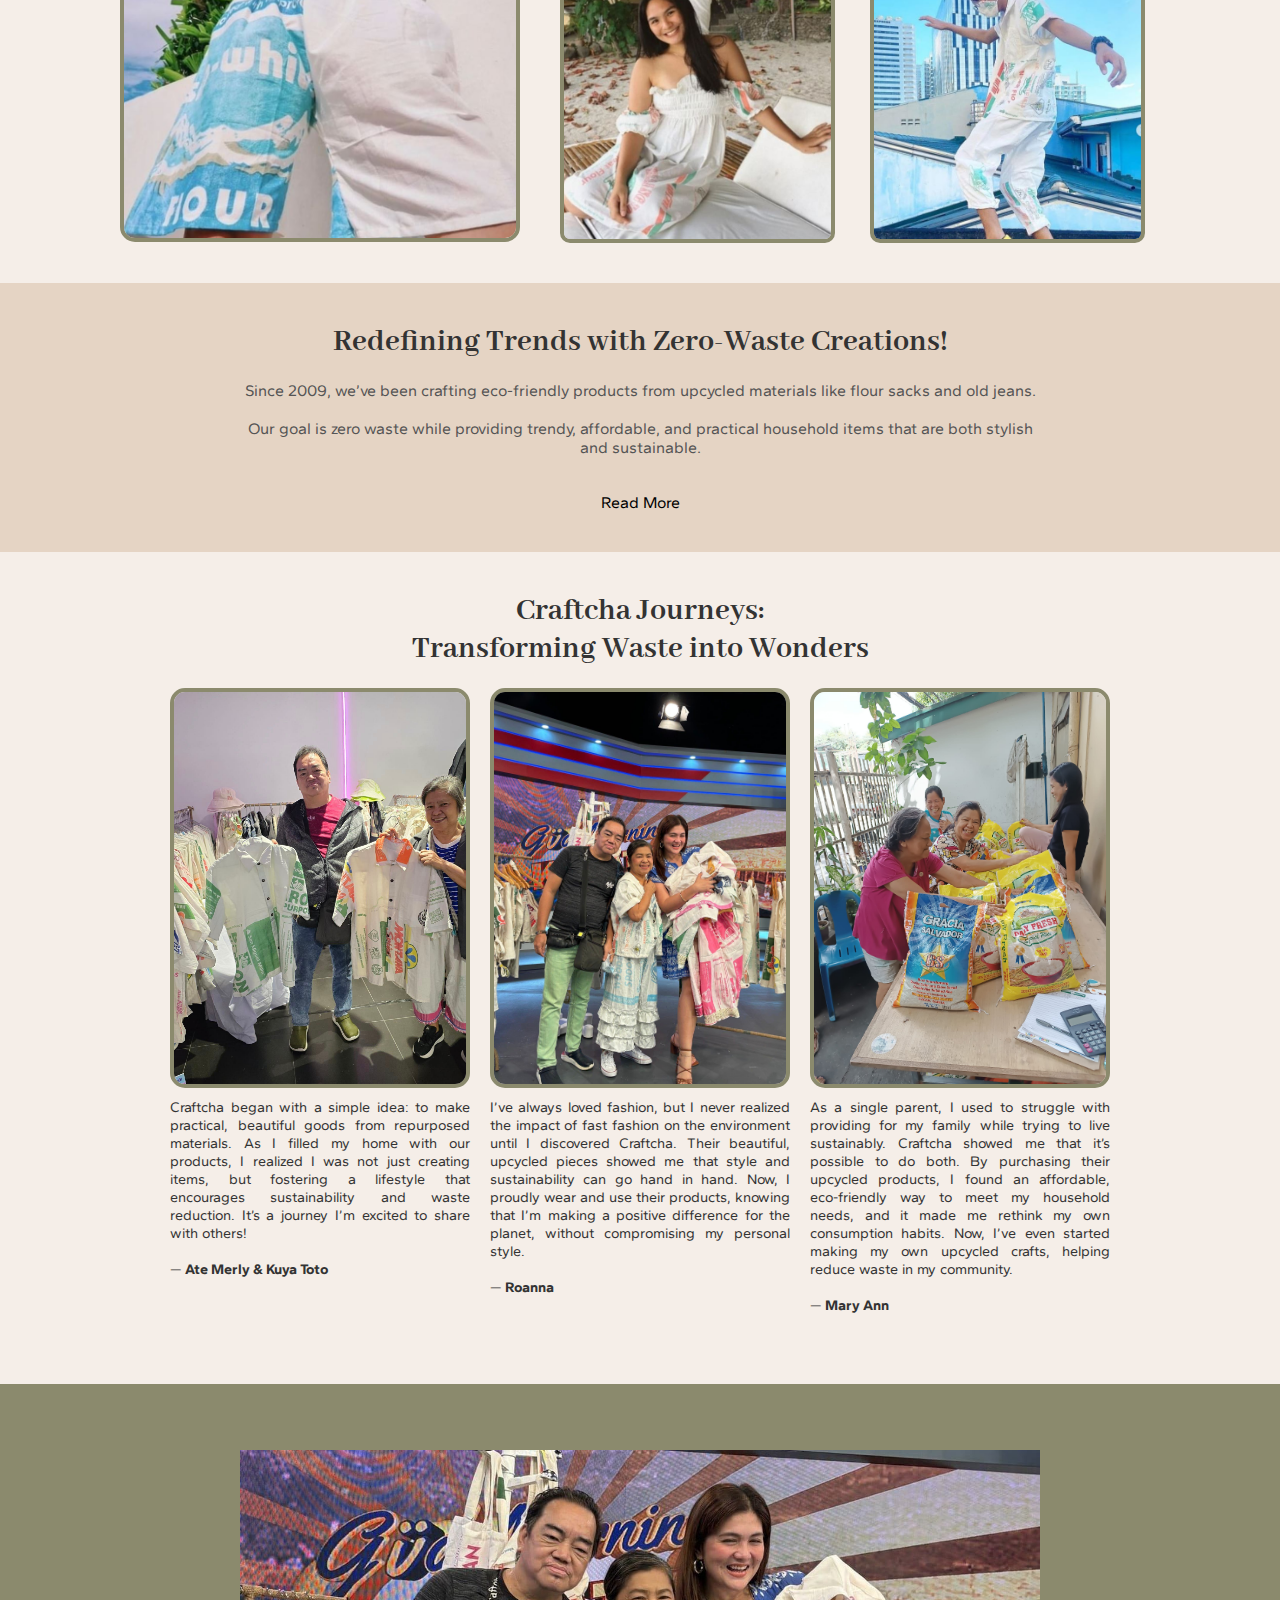
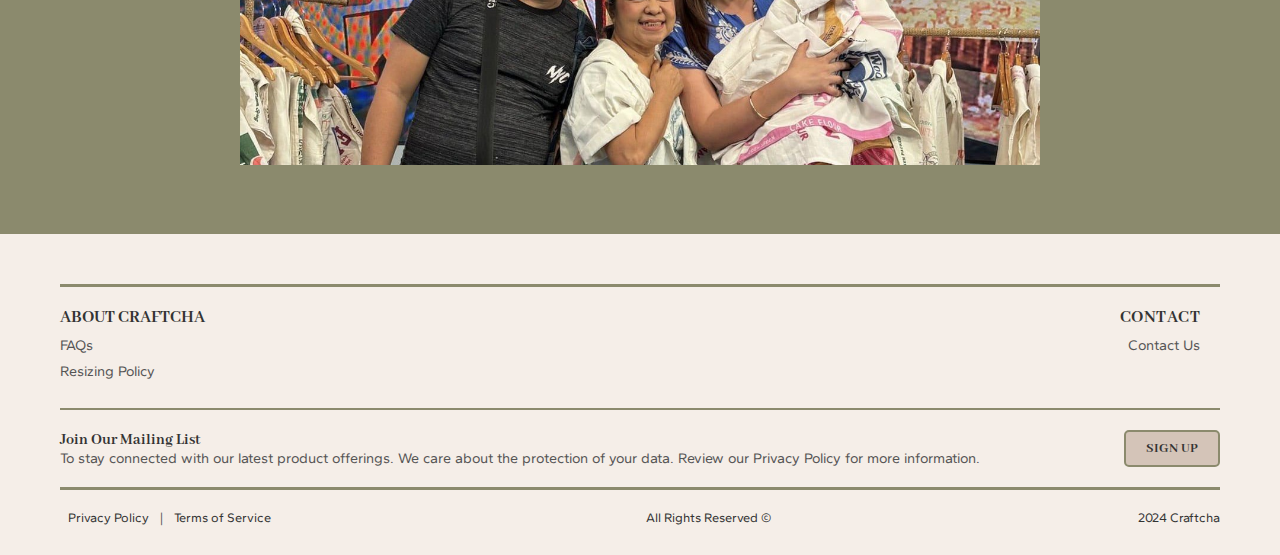
==== commit da7c5e92: "Add files via upload" ====
--- a/index.html
+++ b/index.html
@@ -9,7 +9,6 @@
     <link rel="stylesheet" href="header.css">
     <link rel="stylesheet" href="footer.css">
     <link rel="stylesheet" href="https://cdnjs.cloudflare.com/ajax/libs/font-awesome/6.0.0-beta3/css/all.min.css">
-    <link href="https://fonts.googleapis.com/css2?family=Lisu+Bosa&display=swap" rel="stylesheet">
     <link href="https://fonts.googleapis.com/css2?family=Gantari&display=swap" rel="stylesheet">
     <link href="https://fonts.googleapis.com/css2?family=Abhaya+Libre&display=swap" rel="stylesheet">
     <link href="https://fonts.googleapis.com/css2?family=Actor&display=swap" rel="stylesheet">
--- a/styles.css
+++ b/styles.css
@@ -89,7 +89,7 @@
     left:0;
     width:100%;
     height:100%;
-    background-color:rgba(139, 138, 109, 0.5);;
+    background-color:rgba(139, 138, 109, 0.5);
 }
 .text-overlay {
     position:absolute;
--- a/header.css
+++ b/header.css
@@ -2,11 +2,11 @@
     margin:0;
     padding:0;
     box-sizing:border-box;
+    scroll-behavior:smooth;
 }
 body {
     background-color:#F5EEE8;
     overflow-x:hidden;
-    scroll-behavior: smooth;
 }
 .header {
     position:fixed;
@@ -84,4 +84,8 @@
 
 .main_header {
     font-family: 'Abhaya Libre';
+    background-repeat: no-repeat;
+    background-size: cover;
+    overflow: hidden;
+    height: 25vh !important;
 }--- a/footer.css
+++ b/footer.css
@@ -15,7 +15,7 @@
     height:2.5px;
     background-color:#8b8a6d;
     margin:20px 0;
-    width:100vw !important;
+    width:100%;
     position:relative;
     left:50%;
     transform:translateX(-50%);
@@ -118,19 +118,19 @@
 }
 
 .mailing-title p {
-    font-size:0.9rem;
+    font-size:0.9rem !important;
     color:#555;
     /* max-width:600px; */
-    margin-right:10px;
+    margin-right:10px !important;
     font-family:'Gantari';
 }
 .sign-up-button {
-    padding:5px 20px;
+    padding:5px 20px !important;
     background-color:#d4c4b8;
     color:#333;
     border:2px solid #8b8a6d;
     border-radius:5px;
-    font-size:0.9rem;
+    font-size:0.9rem !important;
     cursor:pointer;
     font-weight:bold;
     transition:background-color 0.3s,color 0.3s;
